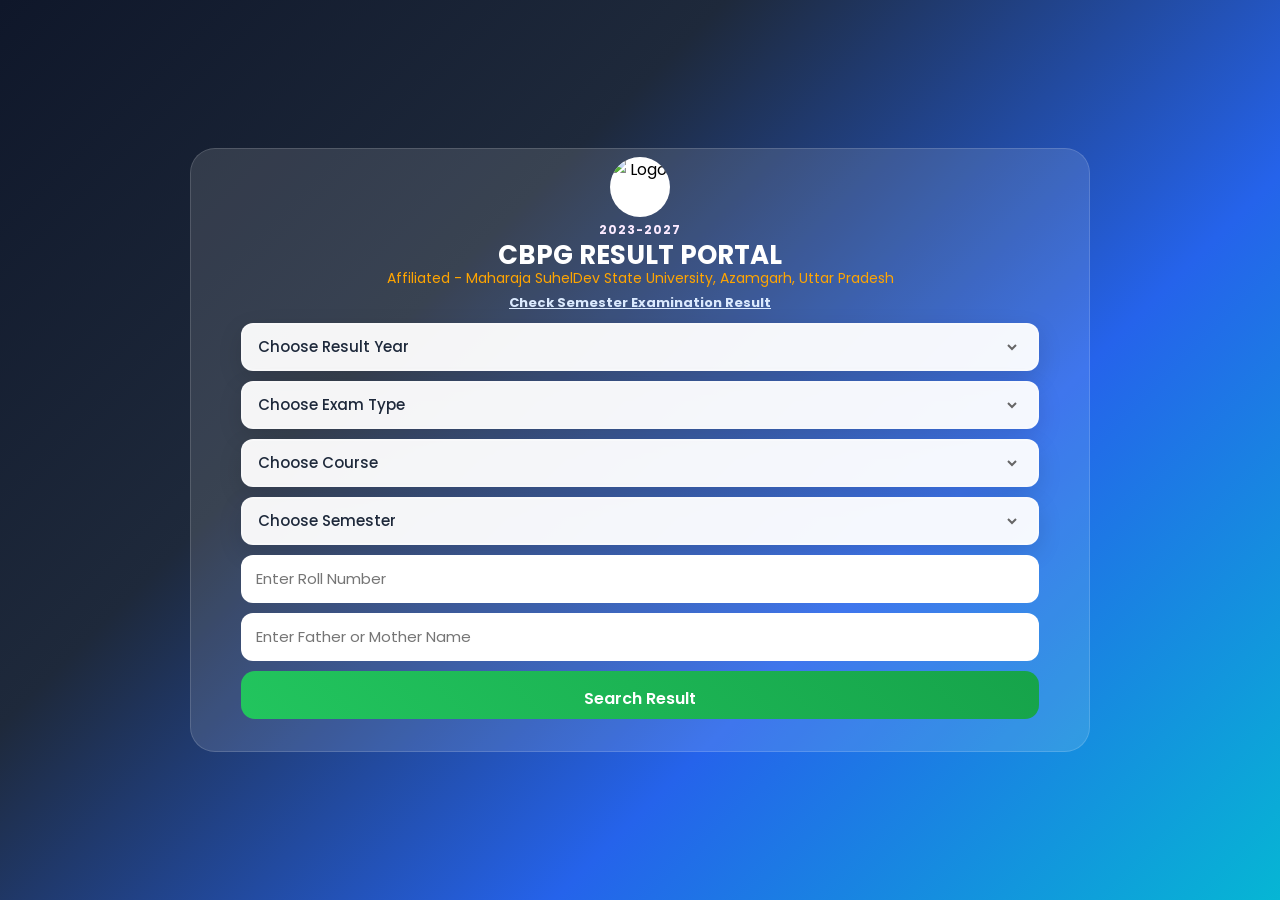
==== index.html @ 2b88bedb "Update index.html" ====
<!DOCTYPE html>
<html lang="en">
<head>
<meta charset="UTF-8">
<meta name="viewport" content="width=device-width, initial-scale=1.0">

<title>CBPG Result - Check Semester Examination Result</title>

<meta name="description"
content="CBPG RESULT PORTAL. Affiliated with Maharaja SuhelDev State University, Azamgarh, Uttar Pradesh. Check Semester Examination Results Online.">

<meta name="robots" content="index,follow,max-snippet:-1,max-image-preview:large">

<meta property="og:title" content="CBPG Result Portal - Affiliated with Maharaja SuhelDev University">
<meta property="og:description" content="Check Semester Examination Results Online">
<meta property="og:type" content="website">
<meta property="og:site_name" content="CBPG Result Portal">

<meta name="application-name" content="CBPG Result Portal">

<link rel="icon" type="image/png" sizes="512x512" href="favicon.png">
<link rel="apple-touch-icon" href="favicon.png">
<link href="https://fonts.googleapis.com/css2?family=Poppins:wght@300;400;500;600;700&display=swap" rel="stylesheet">

<style>
*{margin:0;padding:0;box-sizing:border-box;font-family:'Poppins',sans-serif;}
body{min-height:100vh;display:flex;justify-content:center;align-items:center;padding:0;
background:linear-gradient(135deg,#0f172a,#1e293b,#2563eb,#06b6d4);}
.portal-box{width:100%;max-width:520px;background:rgba(255,255,255,.12);backdrop-filter:none;
padding:25px;border-radius:25px;box-shadow:0 15px 50px rgba(0,0,0,.25);border:1px solid rgba(255,255,255,.15);}
.logo img{width:80px;height:80px;border-radius:50%;background:#fff;display:block;margin:auto;}
.logo{text-align:center;margin-top:-12px;margin-bottom:8px;}
.session-text{text-align:center;color:#fbeaff;font-size:15px;font-weight:700;letter-spacing:2px;margin:0 0 6px 0;}
.title{text-align:center;color:#fff;font-size:28px;font-weight:700;margin-bottom:-3px;}
.subtitle2{text-align:center;color:orange;margin-top:0;margin-bottom:14px;font-size:15px;}
.subtitle{text-align:center;color:#dbeafe;margin-top:-5px;margin-bottom:14px;font-size:14px;}
.input-group{margin-bottom:8px;}
label{display:block;margin-bottom:7px;color:#fff;font-size:14px;font-weight:500;}
input,select{width:100%;padding:12px 16px;border:none;outline:none;border-radius:14px;font-size:15px;}
input:focus,select:focus{transform:translateY(-2px);box-shadow:0 0 0 4px rgba(255,255,255,.25),0 8px 25px rgba(0,0,0,.15);}
.search-btn{width:100%;padding:15px;border:none;border-radius:14px;font-size:16px;font-weight:600;cursor:pointer;
background:linear-gradient(45deg,#22c55e,#16a34a);color:#fff;transition:.3s;}
.search-btn:hover{transform:translateY(-2px);}
#error{margin-top:12px;text-align:center;font-size:14px;font-weight:500;color:#fecaca;}
.loading{position:fixed;top:0;left:0;width:100%;height:100%;background:rgba(0,0,0,.75);display:none;
justify-content:center;align-items:center;flex-direction:column;z-index:9999;}
.loader{width:65px;height:65px;border:5px solid #fff;border-top:5px solid transparent;border-radius:50%;animation:spin 1s linear infinite;}
.loading p{color:#fff;margin-top:15px;font-size:16px;}
@keyframes spin{100%{transform:rotate(360deg);}}
.search-loader{position:relative;width:220px;height:130px;}
.paper{position:absolute;width:70px;height:90px;background:#e5e7eb;border-radius:8px;box-shadow:0 4px 10px rgba(0,0,0,.1);}
.paper::before{content:"";position:absolute;top:15px;left:12px;width:40px;height:4px;background:#cbd5e1;
box-shadow:0 12px #cbd5e1,0 24px #cbd5e1;}
.left{left:0;top:20px;animation:paperMove 2s infinite;}
.center{left:75px;top:10px;transform:scale(1.1);}
.right{right:0;top:20px;animation:paperMove 2s infinite reverse;}
.glass{position:absolute;left:85px;top:-5px;font-size:60px;animation:scan 2s infinite ease-in-out;}
@keyframes scan{0%{transform:translateX(-45px);}50%{transform:translateX(45px);}100%{transform:translateX(-45px);}}
@keyframes paperMove{0%,100%{opacity:.5;}50%{opacity:1;transform:translateY(-8px);}}
.loading-text{margin-top:20px;font-size:16px;font-weight:700;color:#ffffff;letter-spacing:1px;text-align:center;
text-shadow:0 0 10px rgba(255,255,255,.4);}
.loading-dots::after{content:"";animation:dots .8s infinite linear;}
@keyframes dots{0%{content:"";}25%{content:".";}50%{content:"..";}75%{content:"...";}100%{content:"";}}
select{cursor:pointer;appearance:none;-webkit-appearance:none;
background:#fff url("data:image/svg+xml,%3Csvg xmlns='http://www.w3.org/2000/svg' width='20' height='20' fill='none' stroke='%23666' stroke-width='2'%3E%3Cpolyline points='6 8 10 12 14 8'/%3E%3C/svg%3E") no-repeat right 15px center;
padding-right:45px;width:100%;padding:16px 50px 16px 16px;border:2px solid rgba(255,255,255,.25);
border-radius:18px;background-color:rgba(255,255,255,.95);font-size:16px;font-weight:500;color:#1e293b;
outline:none;transition:.3s;box-shadow:0 8px 25px rgba(0,0,0,.12);}
select:hover{transform:translateY(-2px);box-shadow:0 12px 30px rgba(0,0,0,.18);}
select:focus{border-color:#22c55e;box-shadow:0 0 0 4px rgba(34,197,94,.25);}
.seo-content{position:absolute;left:-9999px;width:1px;height:1px;overflow:hidden;}
.title h1{font-size:27px;font-weight:700;color:#fff;margin:0;}
@media(max-width:600px){
body{padding:10px;align-items:flex-start !important;padding-top:10px !important;}
.portal-box{padding:20px;border-radius:20px;margin-top:0 !important;}
.title{font-size:24px;}
input,select{font-size:16px;padding:16px;}
.search-btn{padding:16px;font-size:17px;}
}
@media (min-width:1024px){
.logo{margin-bottom:4px;}
.logo img{width:60px;height:60px;}
.input-group{margin-bottom:10px;}
.portal-box{width:900px !important;max-width:900px !important;background:rgba(255,255,255,.12);
backdrop-filter:none;padding:20px 50px !important;border-radius:25px;box-shadow:none;border:1px solid rgba(255,255,255,.15);}
input,select{height:48px !important;padding:10px 15px !important;font-size:15px !important;border-radius:12px !important;}
.search-btn{height:48px !important;font-size:16px !important;}
.session-text{font-size:12px !important;letter-spacing:1px;margin:2px 0 !important;}
.title h1{font-size:26px !important;line-height:1.1;}
.subtitle2{font-size:14px !important;line-height:1.3;margin-top:2px;margin-bottom:6px !important;}
.subtitle{font-size:13px !important;margin-top:0;margin-bottom:10px !important;}
select{font-size:18px;height:55px;}
option{font-size:18px;}
}
</style>

<script type="application/ld+json">
{
 "@context":"https://schema.org",
 "@type":"WebSite",
 "name":"CBPG Result Portal",
 "url":"https://cbpgresult-com.github.io/"
}
</script>
</head>

<body>

<div class="loading" id="loading">
  <div class="search-loader">
    <div class="paper left"></div>
    <div class="paper center"></div>
    <div class="paper right"></div>
    <div class="glass">🔍</div>
  </div>
  <div class="loading-text">Checking Details<span class="loading-dots"></span></div>
</div>

<div class="portal-box">

<div class="logo"><img src="https://i.ibb.co/NbcfLSm/po.jpg" alt="Logo"></div>
<div class="session-text">2023-2027</div>
<div class="title"><h1>CBPG RESULT PORTAL</h1></div>
<div class="subtitle2">Affiliated - Maharaja SuhelDev State University, Azamgarh, Uttar Pradesh</div>
<div class="subtitle"><B><U>Check Semester Examination Result</U></B></div>
<div class="seo-content">CBPG RESULT PORTAL. Affiliated with Maharaja SuhelDev State University, Azamgarh, Uttar Pradesh. Check Semester Examination Results Online.</div>

<div class="input-group">
<select id="year">
<option value="">Choose Result Year</option>
<option value="2024">2024</option>
<option value="2025">2025</option>
<option value="2026">2026</option>
</select>
</div>

<div class="input-group">
<select id="examType"><option value="">Choose Exam Type</option></select>
</div>

<div class="input-group">
<select id="course"><option value="">Choose Course</option></select>
</div>

<div class="input-group">
<select id="sem"><option value="">Choose Semester</option></select>
</div>

<div class="input-group">
<input type="tel" id="roll" placeholder="Enter Roll Number" inputmode="numeric" pattern="[0-9]*"
autocomplete="off" maxlength="15" oninput="this.value=this.value.replace(/[^0-9]/g,'')">
</div>

<div class="input-group">
<input type="text" id="father" placeholder="Enter Father or Mother Name">
</div>

<button class="search-btn" onclick="searchResult()">Search Result</button>

<div id="error"></div>

</div>

<script>

const SHOW_PG_2026 = true;
const SHOW_PROFESSIONAL_2026 = true;

const YEAR_WISE_SEMESTERS = {
  "2024":{ BSC:[1,2], BA:[1,2], BCOM:[1,2], MA:[1,2], BED:[1,2] },
  "2025":{ BSC:[1,2,3,4], BA:[1,2,3,4], BCOM:[1,2,3,4], MA:[1,2,3,4], BED:[1,2,3,4] },
  "2026":{ BSC:[3,4,5,6], BA:[3,5,6], BCOM:[3,5,6], MA:[3,4], BED:[3,4] }
};
const BACK_YEAR_WISE_SEMESTERS = { "2025":[1,2], "2026":[1,3] };

/* SEARCH RESULT -> REDIRECT TO A NEW, CLEAR RESULT PAGE (no popup) */
function searchResult(){

let roll = document.getElementById("roll").value.trim();
let examType = document.getElementById("examType").value;
let course = document.getElementById("course").value;
let sem = document.getElementById("sem").value;
let father = document.getElementById("father").value.trim();
let year = document.getElementById("year").value;

let error = document.getElementById("error");
error.innerHTML = "";

if(roll === ""){ error.innerHTML = "⚠ Please enter Roll Number"; return; }
if(year === ""){ error.innerHTML = "⚠ Please select Result Year"; return; }
if(examType === ""){ error.innerHTML = "⚠ Please select Exam Type"; return; }
if(course === ""){ error.innerHTML = "⚠ Please select Course"; return; }
if(sem === ""){ error.innerHTML = "⚠ Please select Semester"; return; }
if(father === ""){ error.innerHTML = "⚠ Please enter Father Name"; return; }

document.getElementById("loading").style.display = "flex";

/* CLEAR, PREDICTABLE URL — e.g. result.html?roll=2421205003&year=2026&sem=3 */
let params = new URLSearchParams({
year: year, examType: examType, course: course, sem: sem, roll: roll, father: father
});

setTimeout(function(){
window.location.href = "result.html?" + params.toString();
}, 400);

}

document.getElementById("examType").addEventListener("change", function(){
let course = document.getElementById("course");
let sem = document.getElementById("sem");
course.innerHTML = '<option value="">Choose Course</option>';
sem.innerHTML = '<option value="">Choose Semester</option>';

if(this.value === "UG"){
course.innerHTML += `<option value="BSC">B.Sc</option><option value="BCOM">B.Com</option><option value="BA">B.A</option>`;
}
if(this.value === "PG"){
course.innerHTML += `<option value="MA">M.A</option>`;
}
if(this.value === "PROFESSIONAL"){
course.innerHTML += `<option value="BED">B.Ed</option>`;
}
if(this.value === "BACKPAPER"){
course.innerHTML += `<option value="BSC">B.Sc</option><option value="BCOM">B.Com</option><option value="BA">B.A</option><option value="MA">M.A</option><option value="BED">B.Ed</option>`;
}
});

document.getElementById("course").addEventListener("change", function(){
let sem = document.getElementById("sem");
sem.innerHTML = '<option value="">Choose Semester</option>';
let examType = document.getElementById("examType").value;

if(examType === "BACKPAPER"){
let year = document.getElementById("year").value;
let semesters = BACK_YEAR_WISE_SEMESTERS[year] || [];
semesters.forEach(function(s){
let suffix = s==1 ? "st" : s==2 ? "nd" : s==3 ? "rd" : "th";
sem.innerHTML += `<option value="${s}">${s}${suffix} Semester</option>`;
});
return;
}

let year = document.getElementById("year").value;
let course = this.value;
let semesters = (YEAR_WISE_SEMESTERS[year] && YEAR_WISE_SEMESTERS[year][course]) || [];
semesters.forEach(function(s){
let suffix = s==1 ? "st" : s==2 ? "nd" : s==3 ? "rd" : "th";
sem.innerHTML += `<option value="${s}">${s}${suffix} Semester</option>`;
});
});

document.getElementById("year").addEventListener("change", function(){
let year = this.value;
let examType = document.getElementById("examType");

if(year === ""){
examType.innerHTML = '<option value="">Choose Exam Type</option>';
document.getElementById("course").innerHTML = '<option value="">Choose Course</option>';
document.getElementById("sem").innerHTML = '<option value="">Choose Semester</option>';
return;
}

if(year === "2024"){
examType.innerHTML = `<option value="">Choose Exam Type</option><option value="UG">UnderGraduate (UG)</option><option value="PG">PostGraduate (PG)</option><option value="PROFESSIONAL">PROFESSIONAL</option>`;
}
else if(year === "2025"){
examType.innerHTML = `<option value="">Choose Exam Type</option><option value="BACKPAPER">BACK_PAPER</option><option value="UG">UnderGraduate (UG)</option><option value="PG">PostGraduate (PG)</option><option value="PROFESSIONAL">PROFESSIONAL</option>`;
}
else if(year === "2026"){
let options = `<option value="">Choose Exam Type</option><option value="BACKPAPER">BACK_PAPER</option><option value="UG">UnderGraduate (UG)</option>`;
if(SHOW_PG_2026){ options += `<option value="PG">PostGraduate (PG)</option>`; }
if(SHOW_PROFESSIONAL_2026){ options += `<option value="PROFESSIONAL">PROFESSIONAL</option>`; }
examType.innerHTML = options;
}

document.getElementById("examType").value = "";
document.getElementById("sem").innerHTML = '<option value="">Choose Semester</option>';
document.getElementById("error").innerHTML = "";
});

</script>

</body>
</html>
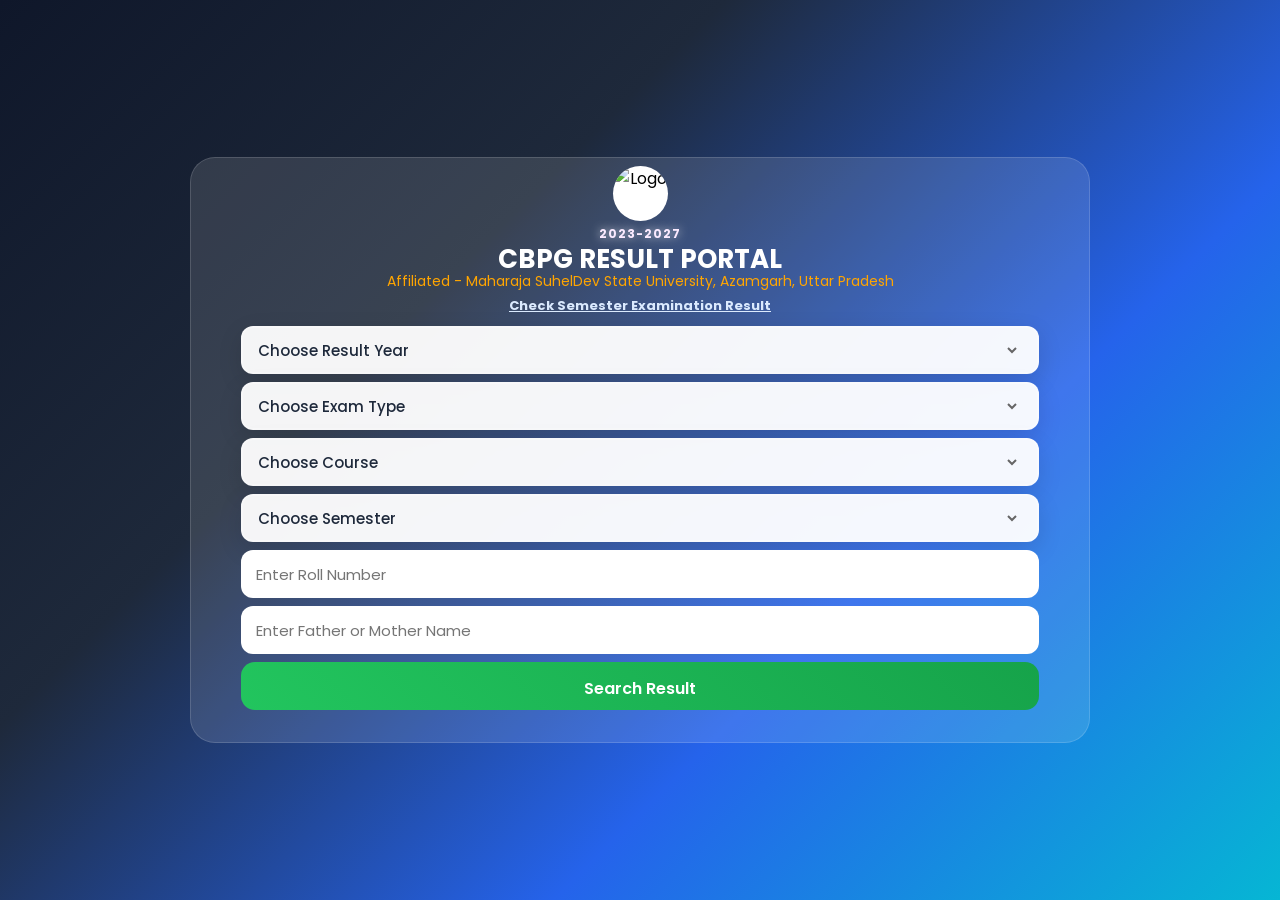
==== commit 7f485dd7: "Update index.html" ====
--- a/index.html
+++ b/index.html
@@ -23,74 +23,916 @@
 <link href="https://fonts.googleapis.com/css2?family=Poppins:wght@300;400;500;600;700&display=swap" rel="stylesheet">
 
 <style>
-*{margin:0;padding:0;box-sizing:border-box;font-family:'Poppins',sans-serif;}
-body{min-height:100vh;display:flex;justify-content:center;align-items:center;padding:0;
-background:linear-gradient(135deg,#0f172a,#1e293b,#2563eb,#06b6d4);}
-.portal-box{width:100%;max-width:520px;background:rgba(255,255,255,.12);backdrop-filter:none;
-padding:25px;border-radius:25px;box-shadow:0 15px 50px rgba(0,0,0,.25);border:1px solid rgba(255,255,255,.15);}
-.logo img{width:80px;height:80px;border-radius:50%;background:#fff;display:block;margin:auto;}
-.logo{text-align:center;margin-top:-12px;margin-bottom:8px;}
-.session-text{text-align:center;color:#fbeaff;font-size:15px;font-weight:700;letter-spacing:2px;margin:0 0 6px 0;}
-.title{text-align:center;color:#fff;font-size:28px;font-weight:700;margin-bottom:-3px;}
-.subtitle2{text-align:center;color:orange;margin-top:0;margin-bottom:14px;font-size:15px;}
-.subtitle{text-align:center;color:#dbeafe;margin-top:-5px;margin-bottom:14px;font-size:14px;}
-.input-group{margin-bottom:8px;}
-label{display:block;margin-bottom:7px;color:#fff;font-size:14px;font-weight:500;}
-input,select{width:100%;padding:12px 16px;border:none;outline:none;border-radius:14px;font-size:15px;}
-input:focus,select:focus{transform:translateY(-2px);box-shadow:0 0 0 4px rgba(255,255,255,.25),0 8px 25px rgba(0,0,0,.15);}
-.search-btn{width:100%;padding:15px;border:none;border-radius:14px;font-size:16px;font-weight:600;cursor:pointer;
-background:linear-gradient(45deg,#22c55e,#16a34a);color:#fff;transition:.3s;}
-.search-btn:hover{transform:translateY(-2px);}
-#error{margin-top:12px;text-align:center;font-size:14px;font-weight:500;color:#fecaca;}
-.loading{position:fixed;top:0;left:0;width:100%;height:100%;background:rgba(0,0,0,.75);display:none;
-justify-content:center;align-items:center;flex-direction:column;z-index:9999;}
-.loader{width:65px;height:65px;border:5px solid #fff;border-top:5px solid transparent;border-radius:50%;animation:spin 1s linear infinite;}
-.loading p{color:#fff;margin-top:15px;font-size:16px;}
-@keyframes spin{100%{transform:rotate(360deg);}}
-.search-loader{position:relative;width:220px;height:130px;}
-.paper{position:absolute;width:70px;height:90px;background:#e5e7eb;border-radius:8px;box-shadow:0 4px 10px rgba(0,0,0,.1);}
-.paper::before{content:"";position:absolute;top:15px;left:12px;width:40px;height:4px;background:#cbd5e1;
-box-shadow:0 12px #cbd5e1,0 24px #cbd5e1;}
-.left{left:0;top:20px;animation:paperMove 2s infinite;}
-.center{left:75px;top:10px;transform:scale(1.1);}
-.right{right:0;top:20px;animation:paperMove 2s infinite reverse;}
-.glass{position:absolute;left:85px;top:-5px;font-size:60px;animation:scan 2s infinite ease-in-out;}
-@keyframes scan{0%{transform:translateX(-45px);}50%{transform:translateX(45px);}100%{transform:translateX(-45px);}}
-@keyframes paperMove{0%,100%{opacity:.5;}50%{opacity:1;transform:translateY(-8px);}}
-.loading-text{margin-top:20px;font-size:16px;font-weight:700;color:#ffffff;letter-spacing:1px;text-align:center;
-text-shadow:0 0 10px rgba(255,255,255,.4);}
-.loading-dots::after{content:"";animation:dots .8s infinite linear;}
-@keyframes dots{0%{content:"";}25%{content:".";}50%{content:"..";}75%{content:"...";}100%{content:"";}}
-select{cursor:pointer;appearance:none;-webkit-appearance:none;
-background:#fff url("data:image/svg+xml,%3Csvg xmlns='http://www.w3.org/2000/svg' width='20' height='20' fill='none' stroke='%23666' stroke-width='2'%3E%3Cpolyline points='6 8 10 12 14 8'/%3E%3C/svg%3E") no-repeat right 15px center;
-padding-right:45px;width:100%;padding:16px 50px 16px 16px;border:2px solid rgba(255,255,255,.25);
-border-radius:18px;background-color:rgba(255,255,255,.95);font-size:16px;font-weight:500;color:#1e293b;
-outline:none;transition:.3s;box-shadow:0 8px 25px rgba(0,0,0,.12);}
-select:hover{transform:translateY(-2px);box-shadow:0 12px 30px rgba(0,0,0,.18);}
-select:focus{border-color:#22c55e;box-shadow:0 0 0 4px rgba(34,197,94,.25);}
-.seo-content{position:absolute;left:-9999px;width:1px;height:1px;overflow:hidden;}
-.title h1{font-size:27px;font-weight:700;color:#fff;margin:0;}
+
+*{
+margin:0;
+padding:0;
+box-sizing:border-box;
+font-family:'Poppins',sans-serif;
+}
+
+body{
+min-height:100vh;
+display:flex;
+justify-content:center;
+align-items:center;
+padding:0;
+
+
+background:
+linear-gradient(
+135deg,
+#0f172a,
+#1e293b,
+#2563eb,
+#06b6d4
+);
+
+}
+
+.portal-box{
+width:100%;
+max-width:520px;
+background:rgba(255,255,255,.12);
+backdrop-filter:none;
+padding:25px;
+border-radius:25px;
+box-shadow:0 15px 50px rgba(0,0,0,.25);
+border:1px solid rgba(255,255,255,.15);
+}
+
+
+
+.logo img{
+width:80px;
+height:80px;
+border-radius:50%;
+background:#fff;
+display:block;
+margin:auto;
+}
+.logo{
+text-align:center;
+margin-top:-12px;
+margin-bottom:8px;
+}
+
+.session-text{
+text-align:center;
+color:#fbeaff;
+font-size:15px;
+font-weight:700;
+letter-spacing:2px;
+margin:0 0 6px 0;   /* gap kam */
+}
+
+.title{
+text-align:center;
+color:#fff;
+font-size:28px;
+font-weight:700;
+margin-bottom:-3px;  /* new */
+}
+.subtitle2{
+text-align:center;
+color:orange;
+margin-top:0;
+margin-bottom:14px;  /* 25px tha */
+font-size:15px;
+}
+.subtitle{
+text-align:center;
+color:#dbeafe;
+margin-top:-5px;
+margin-bottom:14px;  /* 25px tha */
+font-size:14px;
+}
+.input-group{
+margin-bottom:8px;
+}
+
+label{
+display:block;
+margin-bottom:7px;
+color:#fff;
+font-size:14px;
+font-weight:500;
+}
+
+input,
+input,
+select{
+width:100%;
+padding:12px 16px;
+border:none;
+outline:none;
+border-radius:14px;
+font-size:15px;
+}
+
+input:focus,
+select:focus{
+transform:translateY(-2px);
+box-shadow:
+0 0 0 4px rgba(255,255,255,.25),
+0 8px 25px rgba(0,0,0,.15);
+}
+.search-btn{
+width:100%;
+padding:15px;
+border:none;
+border-radius:14px;
+font-size:16px;
+font-weight:600;
+cursor:pointer;
+background:linear-gradient(
+45deg,
+#22c55e,
+#16a34a
+);
+color:#fff;
+transition:.3s;
+}
+
+.search-btn:hover{
+transform:translateY(-2px);
+}
+
+#error{
+margin-top:12px;
+text-align:center;
+font-size:14px;
+font-weight:500;
+color:#fecaca;
+}
+
+.loading{
+position:fixed;
+top:0;
+left:0;
+width:100%;
+height:100%;
+background:rgba(0,0,0,.75);
+display:none;
+justify-content:center;
+align-items:center;
+flex-direction:column;
+z-index:9999;
+}
+
+.loader{
+width:65px;
+height:65px;
+border:5px solid #fff;
+border-top:5px solid transparent;
+border-radius:50%;
+animation:spin 1s linear infinite;
+}
+
+.loading p{
+color:#fff;
+margin-top:15px;
+font-size:16px;
+}
+
+@keyframes spin{
+100%{
+transform:rotate(360deg);
+}
+}
+
+.search-loader{
+position:relative;
+width:220px;
+height:130px;
+}
+
+.paper{
+position:absolute;
+width:70px;
+height:90px;
+background:#e5e7eb;
+border-radius:8px;
+box-shadow:0 4px 10px rgba(0,0,0,.1);
+}
+
+.paper::before{
+content:"";
+position:absolute;
+top:15px;
+left:12px;
+width:40px;
+height:4px;
+background:#cbd5e1;
+box-shadow:
+0 12px #cbd5e1,
+0 24px #cbd5e1;
+}
+
+.left{
+left:0;
+top:20px;
+animation:paperMove 2s infinite;
+}
+
+.center{
+left:75px;
+top:10px;
+transform:scale(1.1);
+}
+
+.right{
+right:0;
+top:20px;
+animation:paperMove 2s infinite reverse;
+}
+
+.glass{
+position:absolute;
+left:85px;
+top:-5px;
+font-size:60px;
+animation:scan 2s infinite ease-in-out;
+}
+
+@keyframes scan{
+0%{
+transform:translateX(-45px);
+}
+50%{
+transform:translateX(45px);
+}
+100%{
+transform:translateX(-45px);
+}
+}
+
+@keyframes paperMove{
+0%,100%{
+opacity:.5;
+}
+50%{
+opacity:1;
+transform:translateY(-8px);
+}
+}
+
+.loading-text{
+margin-top:20px;
+font-size:16px;
+font-weight:700;
+color:#ffffff;
+letter-spacing:1px;
+text-align:center;
+text-shadow:0 0 10px rgba(255,255,255,.4);
+
+/* animation hata diya */
+}
+/* RESULT POPUP */
+
+.popup{
+position:fixed;
+top:0;
+left:0;
+width:100%;
+height:100%;
+display:none;
+justify-content:center;
+align-items:center;
+background:rgba(0,0,0,.8);
+z-index:99999;
+}
+
+.popup-box{
+width:90%;
+max-width:380px;
+background:#fff;
+border-radius:25px;
+padding:30px;
+text-align:center;
+animation:zoomIn .4s ease;
+}
+
+@keyframes zoomIn{
+from{
+transform:scale(.6);
+opacity:0;
+}
+to{
+transform:scale(1);
+opacity:1;
+}
+}
+
+.success{
+width:95px;
+height:95px;
+margin:auto;
+border-radius:50%;
+display:flex;
+align-items:center;
+justify-content:center;
+font-size:48px;
+color:#fff;
+background:#22c55e;
+margin-bottom:15px;
+}
+
+.popup-title{
+font-size:26px;
+font-weight:700;
+color:#16a34a;
+margin-bottom:8px;
+}
+
+.student-name{
+font-size:20px;
+font-weight:600;
+color:#111827;
+margin-bottom:20px;
+}
+
+.download-btn{
+width:100%;
+padding:14px;
+border:none;
+border-radius:12px;
+background:linear-gradient(
+45deg,
+#2563eb,
+#06b6d4
+);
+color:white;
+font-size:15px;
+font-weight:600;
+cursor:pointer;
+margin-bottom:10px;
+}
+
+.close-btn{
+width:100%;
+padding:14px;
+border:none;
+border-radius:12px;
+background:#ef4444;
+color:#fff;
+font-size:15px;
+cursor:pointer;
+}
+/* Compact Inputs */
+input,
+select{
+    height:46px !important;
+    padding:8px 14px !important;
+    border-radius:12px !important;
+    font-size:15px !important;
+}
+
+.input-group{
+    margin-bottom:8px !important;
+}
+.result-screen{
+width:100%;
+height:100%;
+max-width:none;
+border-radius:0;
+display:flex;
+flex-direction:column;
+justify-content:center;
+align-items:center;
+padding:30px;
+}
+
+.frame-link{
+margin:15px 0 25px;
+font-size:15px;
+font-weight:500;
+color:#2563eb;
+word-break:break-all;
+background:#f3f4f6;
+padding:12px;
+border-radius:12px;
+width:100%;
+max-width:700px;
+}
+.popup-box.result-screen{
+position:relative;
+width:98%;
+max-width:1200px;
+height:98vh;
+background:#fff;
+border-radius:20px;
+padding:10px 15px 15px;
+display:flex;
+flex-direction:column;
+overflow:hidden;
+}
+@media (max-width:768px){
+
+.popup-box.result-screen{
+padding-top:30px !important;
+}
+
+  }
+.success{
+width:42px;
+height:42px;
+font-size:22px;
+margin:0 auto 5px;
+}
+
+.popup-title{
+font-size:14px;
+font-weight:700;
+margin-bottom:4px;
+color:#16a34a;
+}
+
+.student-name{
+display:inline-block;
+margin:4px auto 6px;
+padding:6px 12px;
+font-size:13px;
+font-weight:600;
+line-height:1.4;
+
+color:#fff;
+
+background:linear-gradient(
+90deg,
+#2563eb,
+#06b6d4,
+#22c55e
+);
+
+background-size:300% 300%;
+
+border-radius:10px;
+
+border:2px solid rgba(255,255,255,.8);
+
+animation:
+gradientMove 3s linear infinite,
+blinkBorder 1s infinite alternate;
+
+box-shadow:
+0 0 10px rgba(37,99,235,.4);
+
+max-width:90%;
+word-break:break-word;
+}
+@keyframes gradientMove{
+0%{background-position:0% 50%;}
+100%{background-position:100% 50%;}
+}
+
+@keyframes blinkBorder{
+0%{
+border-color:#fff;
+box-shadow:0 0 5px #fff;
+}
+100%{
+border-color:#22c55e;
+box-shadow:0 0 15px #22c55e;
+}
+}
+#resultFrame{
+width:100%;
+flex:1;
+border:none;
+border-radius:12px;
+background:#fff;
+}
+
+.download-btn{
+margin-top:10px;
+}
+
+select{
+cursor:pointer;
+appearance:none;
+-webkit-appearance:none;
+
+background:
+#fff
+url("data:image/svg+xml,%3Csvg xmlns='http://www.w3.org/2000/svg' width='18' height='18' viewBox='0 0 24 24' fill='none' stroke='%23666' stroke-width='2'%3E%3Cpolyline points='6 9 12 15 18 9'/%3E%3C/svg%3E")
+no-repeat right 15px center;
+
+padding-right:45px;
+}
+
 @media(max-width:600px){
-body{padding:10px;align-items:flex-start !important;padding-top:10px !important;}
-.portal-box{padding:20px;border-radius:20px;margin-top:0 !important;}
-.title{font-size:24px;}
-input,select{font-size:16px;padding:16px;}
-.search-btn{padding:16px;font-size:17px;}
-}
+
+body{
+padding:10px;
+}
+
+.portal-box{
+padding:20px;
+border-radius:20px;
+margin-top:0;
+}
+
+
+.title{
+font-size:24px;
+}
+
+input,
+select{
+font-size:16px;
+padding:16px;
+}
+
+.search-btn{
+padding:16px;
+font-size:17px;
+}
+
+}
+select{
+cursor:pointer;
+appearance:none;
+-webkit-appearance:none;
+
+background:
+#fff
+url("data:image/svg+xml,%3Csvg xmlns='http://www.w3.org/2000/svg' width='20' height='20' fill='%23666' viewBox='0 0 16 16'%3E%3Cpath d='M1.5 5.5L8 12l6.5-6.5' stroke='%23666' stroke-width='2' fill='none'/%3E%3C/svg%3E")
+no-repeat right 15px center;
+
+padding-right:45px;
+}
+select{
+width:100%;
+padding:16px 50px 16px 16px;
+border:2px solid rgba(255,255,255,.25);
+border-radius:18px;
+background:rgba(255,255,255,.95);
+font-size:16px;
+font-weight:500;
+color:#1e293b;
+cursor:pointer;
+outline:none;
+appearance:none;
+-webkit-appearance:none;
+transition:.3s;
+
+background-image:url("data:image/svg+xml,%3Csvg xmlns='http://www.w3.org/2000/svg' width='20' height='20' fill='none' stroke='%23666' stroke-width='2'%3E%3Cpolyline points='6 8 10 12 14 8'/%3E%3C/svg%3E");
+background-repeat:no-repeat;
+background-position:right 15px center;
+
+box-shadow:
+0 8px 25px rgba(0,0,0,.12);
+}
+
+select:hover{
+transform:translateY(-2px);
+box-shadow:
+0 12px 30px rgba(0,0,0,.18);
+}
+
+select:focus{
+border-color:#22c55e;
+box-shadow:
+0 0 0 4px rgba(34,197,94,.25);
+}
+label{
+display:block;
+margin-bottom:8px;
+font-size:15px;
+font-weight:700;
+color:#fff;
+letter-spacing:.3px;
+}
+
+.popup-close{
+position:absolute;
+top:10px;
+right:10px;
+width:32px;
+height:32px;
+border:none;
+border-radius:50%;
+background:#ef4444;
+color:#fff;
+font-size:20px;
+font-weight:bold;
+cursor:pointer;
+z-index:1000;
+}
+  @media(max-width:600px){
+
+.popup-close{
+top:150px !important;
+right:18px !important;
+}
+
+}
+.student-semester{
+margin-top:0;
+margin-bottom:5px;
+font-size:13px;
+font-weight:500;
+color:#6b7280;
+text-align:center;
+}
+.session-text{
+    text-align:center;
+    color:#fbeaff;
+    font-size:15px;
+    font-weight:700;
+    font-family:'Poppins',sans-serif;
+    letter-spacing:2px;
+    text-transform:uppercase;
+    text-shadow:0 0 10px rgba(255,255,255,0.8);
+    margin:3px 0;
+}
+@media(max-width:600px){
+
+body{
+align-items:flex-start !important;
+padding-top:10px !important;
+}
+
+.portal-box{
+margin-top:0 !important;
+}
+
+}
+.pdf-loading{
+display:flex;
+gap:10px;
+}
+
+.pdf-loading span{
+width:14px;
+height:14px;
+border-radius:50%;
+background:#2563eb;
+animation:dotJump 0.8s infinite ease-in-out;
+}
+
+.pdf-loading span:nth-child(2){
+animation-delay:.15s;
+}
+
+.pdf-loading span:nth-child(3){
+animation-delay:.3s;
+}
+
+@keyframes dotJump{
+
+0%,80%,100%{
+transform:translateY(0);
+opacity:.5;
+}
+
+40%{
+transform:translateY(-12px);
+opacity:1;
+}
+
+}
+
+.pdf-text{
+margin-top:18px;
+font-size:18px;
+font-weight:600;
+color:#2563eb;
+}
+.title h1{
+font-size:27px;
+font-weight:700;
+color:#fff;
+margin:0;
+}
+.seo-content{
+position:absolute;
+left:-9999px;
+width:1px;
+height:1px;
+overflow:hidden;
+}
+/* Laptop/Desktop Header Compact */
 @media (min-width:1024px){
-.logo{margin-bottom:4px;}
-.logo img{width:60px;height:60px;}
-.input-group{margin-bottom:10px;}
-.portal-box{width:900px !important;max-width:900px !important;background:rgba(255,255,255,.12);
-backdrop-filter:none;padding:20px 50px !important;border-radius:25px;box-shadow:none;border:1px solid rgba(255,255,255,.15);}
-input,select{height:48px !important;padding:10px 15px !important;font-size:15px !important;border-radius:12px !important;}
-.search-btn{height:48px !important;font-size:16px !important;}
-.session-text{font-size:12px !important;letter-spacing:1px;margin:2px 0 !important;}
-.title h1{font-size:26px !important;line-height:1.1;}
-.subtitle2{font-size:14px !important;line-height:1.3;margin-top:2px;margin-bottom:6px !important;}
-.subtitle{font-size:13px !important;margin-top:0;margin-bottom:10px !important;}
-select{font-size:18px;height:55px;}
-option{font-size:18px;}
+
+.logo{
+    margin-bottom:4px;
+}
+
+.logo img{
+    width:60px;
+    height:60px;
+}
+/* Input area wider */
+.input-group{
+    margin-bottom:10px;
+}
+/* Main Box */
+.portal-box{
+width:96%;
+max-width:1400px;
+background:rgba(255,255,255,.12);
+backdrop-filter:none;
+padding:20px 40px;
+border-radius:25px;
+box-shadow:none;
+border:1px solid rgba(255,255,255,.15);
+}
+/* Inputs */
+input,
+select{
+    width:100%;
+    padding:14px 18px;
+    font-size:16px;
+}
+
+/* Button */
+.search-btn{
+    padding:14px;
+    font-size:17px;
+}
+
+.session-text{
+    font-size:12px;
+    letter-spacing:1px;
+    margin:2px 0;
+}
+
+.title h1{
+    font-size:28px;
+    line-height:1.1;
+    margin:0;
+}
+
+.subtitle2{
+    font-size:14px;
+    line-height:1.3;
+    margin-top:2px;
+    margin-bottom:6px;
+}
+
+.subtitle{
+    font-size:14px;
+    margin-top:0;
+    margin-bottom:10px;
+}
+
+}
+
+/* DESKTOP / LAPTOP ONLY */
+@media screen and (min-width:1024px){
+
+body{
+    align-items:center !important;
+    padding:0 !important;
+}
+
+/* Main Card */
+.portal-box{
+    width:900px !important;
+    max-width:900px !important;
+    padding:20px 50px !important;
+}
+
+/* Logo */
+.logo img{
+    width:55px !important;
+    height:55px !important;
+}
+
+/* Heading */
+.session-text{
+    font-size:12px !important;
+    margin:2px 0 !important;
+}
+
+.title h1{
+    font-size:26px !important;
+    line-height:1.1 !important;
+}
+
+.subtitle2{
+    font-size:14px !important;
+    margin-bottom:6px !important;
+}
+
+.subtitle{
+    font-size:13px !important;
+    margin-bottom:10px !important;
+}
+
+/* Inputs */
+input,
+select{
+    height:48px !important;
+    padding:10px 15px !important;
+    font-size:15px !important;
+    border-radius:12px !important;
+}
+
+/* Gaps */
+.input-group{
+    margin-bottom:8px !important;
+}
+
+/* Button */
+.search-btn{
+    height:48px !important;
+    font-size:16px !important;
+}
+}
+@media (min-width:1024px){
+
+select{
+    font-size:18px;
+    height:55px;
+}
+
+option{
+    font-size:18px;
+}
+
+}
+#downloadLoader{
+display:none;
+position:fixed;
+top:20px;
+left:50%;
+transform:translateX(-50%);
+z-index:999999;
+background:none !important;
+width:100%;
+pointer-events:none;
+}
+
+.download-card{
+width:450px;
+max-width:95vw;
+background:#fff;
+border-radius:16px;
+padding:14px 16px;
+box-shadow:0 10px 30px rgba(0,0,0,.18);
+pointer-events:auto;
+}
+
+.download-row{
+display:flex;
+justify-content:space-between;
+align-items:center;
+font-size:14px;
+font-weight:600;
+margin-bottom:10px;
+color:#111827;
+}
+
+.progress-bar{
+width:100%;
+height:8px;
+background:#e5e7eb;
+border-radius:999px;
+overflow:hidden;
+}
+
+#progressFill{
+width:0%;
+height:100%;
+background:linear-gradient(
+90deg,
+#2563eb,
+#06b6d4,
+#22c55e
+);
+border-radius:999px;
+transition:width .25s ease;
+}
+
+#downloadText{
+margin-top:8px;
+font-size:12px;
+color:#6b7280;
+}
+.loading-text{
+margin-top:20px;
+font-size:16px;
+font-weight:700;
+color:#ffffff;
+letter-spacing:1px;
+text-align:center;
+text-shadow:0 0 10px rgba(255,255,255,.4);
+}
+
+.loading-dots::after{
+content:"";
+animation:dots .8s infinite linear;
+}
+
+@keyframes dots{
+0%{content:"";}
+25%{content:".";}
+50%{content:"..";}
+75%{content:"...";}
+100%{content:"";}
 }
 </style>
 
@@ -108,177 +950,834 @@
 
 <div class="loading" id="loading">
   <div class="search-loader">
+
     <div class="paper left"></div>
     <div class="paper center"></div>
     <div class="paper right"></div>
-    <div class="glass">🔍</div>
+
+    <div class="glass">
+      🔍
+    </div>
+
   </div>
-  <div class="loading-text">Checking Details<span class="loading-dots"></span></div>
+
+  <div class="loading-text">
+Fetching Result<span class="loading-dots"></span>
+</div>
 </div>
 
 <div class="portal-box">
 
-<div class="logo"><img src="https://i.ibb.co/NbcfLSm/po.jpg" alt="Logo"></div>
+<div class="logo">
+<img src="https://i.ibb.co/NbcfLSm/po.jpg" alt="Logo">
+</div>
 <div class="session-text">2023-2027</div>
-<div class="title"><h1>CBPG RESULT PORTAL</h1></div>
-<div class="subtitle2">Affiliated - Maharaja SuhelDev State University, Azamgarh, Uttar Pradesh</div>
-<div class="subtitle"><B><U>Check Semester Examination Result</U></B></div>
-<div class="seo-content">CBPG RESULT PORTAL. Affiliated with Maharaja SuhelDev State University, Azamgarh, Uttar Pradesh. Check Semester Examination Results Online.</div>
-
+<div class="title">
+<h1>CBPG RESULT PORTAL</h1>
+</div>
+<div class="subtitle2">
+Affiliated - Maharaja SuhelDev State University, Azamgarh, Uttar Pradesh
+</div>
+
+<div class="subtitle">
+<B><U>Check Semester Examination Result</U></B>
+</div>
+<div class="seo-content">
+CBPG RESULT PORTAL.
+Affiliated with Maharaja SuhelDev State University,
+Azamgarh, Uttar Pradesh.
+Check Semester Examination Results Online.
+</div>
 <div class="input-group">
 <select id="year">
 <option value="">Choose Result Year</option>
 <option value="2024">2024</option>
 <option value="2025">2025</option>
 <option value="2026">2026</option>
+
 </select>
 </div>
-
 <div class="input-group">
-<select id="examType"><option value="">Choose Exam Type</option></select>
-</div>
+
+
 
 <div class="input-group">
-<select id="course"><option value="">Choose Course</option></select>
+<label></label>
+<select id="examType">
+    <option value="">Choose Exam Type</option>
+</select>
 </div>
 
 <div class="input-group">
-<select id="sem"><option value="">Choose Semester</option></select>
+<label></label>
+<select id="course">
+<option value="">Choose Course</option>
+</select>
 </div>
 
 <div class="input-group">
-<input type="tel" id="roll" placeholder="Enter Roll Number" inputmode="numeric" pattern="[0-9]*"
-autocomplete="off" maxlength="15" oninput="this.value=this.value.replace(/[^0-9]/g,'')">
-</div>
+<select id="sem">
+<option value="">Choose Semester</option>
+</select>
+</div>
+
+<input
+type="tel"
+id="roll"
+placeholder="Enter Roll Number"
+inputmode="numeric"
+pattern="[0-9]*"
+autocomplete="off"
+maxlength="15"
+oninput="this.value=this.value.replace(/[^0-9]/g,'')">
 
 <div class="input-group">
-<input type="text" id="father" placeholder="Enter Father or Mother Name">
-</div>
-
-<button class="search-btn" onclick="searchResult()">Search Result</button>
+<label></label>
+<input
+type="text"
+id="father"
+placeholder="Enter Father or Mother Name">
+</div>
+
+<button class="search-btn"
+onclick="searchResult()">
+Search Result
+</button>
 
 <div id="error"></div>
 
 </div>
 
+<div class="popup" id="resultPopup">
+
+<div class="popup-box result-screen">
+<button class="popup-close" onclick="closePopup()">✕</button>
+
+<div class="success">✓</div>
+
+<div class="popup-title">
+Result Found
+</div>
+
+<div class="student-name" id="studentName"></div>
+
+<div class="student-semester" id="studentSemester"></div>
+
+<div id="pdfLoader" style="
+position:absolute;
+top:200px;
+left:15px;
+right:15px;
+bottom:80px;
+background:#fff;
+display:none;
+justify-content:center;
+align-items:center;
+flex-direction:column;
+z-index:999;
+border-radius:12px;
+">
+
+<div class="pdf-loading">
+
+<span></span>
+<span></span>
+<span></span>
+
+</div>
+
+<p class="pdf-text">
+Loading PDF...
+</p>
+
+</div>
+
+<iframe
+id="resultFrame"
+style="
+width:100%;
+height:75vh;
+border:none;
+border-radius:12px;
+margin-top:15px;
+background:#fff;">
+</iframe>
+
+<button
+id="actionBtn"
+class="download-btn"
+style="display:none"
+onclick="openFullResult()">
+</button>
+
+
+</div>
+
+</div>
+
+<div id="downloadLoader" class="top-download" aria-hidden="true">
+
+<div class="download-card">
+
+<div class="download-row">
+<span>📥 Downloading Result PDF</span>
+<span id="downloadPercent">0%</span>
+</div>
+
+<div class="progress-bar">
+<div id="progressFill"></div>
+</div>
+
+<div id="downloadText">
+Preparing file...
+</div>
+
+</div>
+
+</div>
+
 <script>
 
 const SHOW_PG_2026 = true;
-const SHOW_PROFESSIONAL_2026 = true;
-
+const SHOW_PROFESSIONAL_2026 = true
+
+const API_URL =
+"https://script.google.com/macros/s/AKfycbxE2TMnA4lpP_WgPa3_uf7wMXKIxFEkJof0tLUVUuIGUI7oVA6bn6QxQ1mZg3Ys2Oqu/exec";
+
+let resultLink = "";
 const YEAR_WISE_SEMESTERS = {
-  "2024":{ BSC:[1,2], BA:[1,2], BCOM:[1,2], MA:[1,2], BED:[1,2] },
-  "2025":{ BSC:[1,2,3,4], BA:[1,2,3,4], BCOM:[1,2,3,4], MA:[1,2,3,4], BED:[1,2,3,4] },
-  "2026":{ BSC:[3,4,5,6], BA:[3,5,6], BCOM:[3,5,6], MA:[3,4], BED:[3,4] }
+
+  "2024":{
+    BSC:[1,2],
+    BA:[1,2],
+    BCOM:[1,2],
+    MA:[1,2],
+    BED:[1,2]
+  },
+
+  "2025":{
+    BSC:[1,2,3,4],
+    BA:[1,2,3,4],
+    BCOM:[1,2,3,4],
+    MA:[1,2,3,4],
+    BED:[1,2,3,4]
+  },
+
+  "2026":{
+    BSC:[3,,4,5,6],
+    BA:[3,5,6],
+    BCOM:[3,5,6],
+    MA:[3,4],
+    BED:[3,4]
+  }
+
 };
-const BACK_YEAR_WISE_SEMESTERS = { "2025":[1,2], "2026":[1,3] };
-
-/* SEARCH RESULT -> REDIRECT TO A NEW, CLEAR RESULT PAGE (no popup) */
+const BACK_YEAR_WISE_SEMESTERS = {
+  "2025":[1,2],
+  "2026":[1,3]
+};
+/* CLOSE POPUP */
+
+function closePopup(){
+history.replaceState(null, "", location.href);
+document.getElementById("resultPopup").style.display = "none";
+
+document.getElementById("resultFrame").src = "";
+
+document.getElementById("pdfLoader").style.display = "none";
+resultLink = "";
+
+let btn = document.getElementById("actionBtn");
+
+btn.innerHTML = "";
+btn.style.display = "none";
+
+
+btn.style.background = "";
+
+btn.onclick = openFullResult;
+
+}
+/* OPEN FULL RESULT */
+
+async function openFullResult(){
+
+if(!resultLink) return;
+
+document.getElementById("downloadLoader").style.display="flex";
+
+let percent = 0;
+
+let timer = setInterval(function(){
+
+if(percent < 95){
+
+percent += 5;
+
+document.getElementById("downloadPercent").innerText =
+percent + "%";
+
+document.getElementById("progressFill").style.width =
+percent + "%";
+
+if(percent > 80){
+
+document.getElementById("downloadText").innerText =
+"Processing PDF...";
+
+}
+
+}
+
+},150);
+
+try{
+
+const response = await fetch(
+API_URL + "?download=" + encodeURIComponent(resultLink)
+);
+
+const base64 = await response.text();
+
+clearInterval(timer);
+
+document.getElementById("downloadPercent").innerText =
+"100%";
+document.getElementById("progressFill").style.width = "100%";
+
+document.getElementById("downloadText").innerText =
+"Download Completed ✓";
+
+let btn = document.getElementById("actionBtn");
+
+btn.innerHTML = "✅ Open PDF";
+btn.style.background = "#22c55e";
+
+btn.onclick = function(){
+window.open(resultLink, "_blank");
+};
+
+const byteCharacters = atob(base64);
+
+const byteNumbers = new Array(byteCharacters.length);
+
+for(let i=0;i<byteCharacters.length;i++){
+
+byteNumbers[i] =
+byteCharacters.charCodeAt(i);
+
+}
+
+const blob = new Blob(
+[new Uint8Array(byteNumbers)],
+{type:"application/pdf"}
+);
+
+const url = URL.createObjectURL(blob);
+
+const a = document.createElement("a");
+
+a.href = url;
+let rollNo =
+document.getElementById("roll").value.trim();
+
+let semester =
+document.getElementById("sem").value;
+
+let examType =
+document.getElementById("examType").value;
+
+if(examType === "BACKPAPER"){
+
+a.download =
+rollNo + "_BackPaper_Sem_" +
+semester +
+".pdf";
+
+}else{
+
+a.download =
+rollNo + "_Sem_" +
+semester +
+".pdf";
+
+}
+
+document.body.appendChild(a);
+
+a.click();
+
+a.remove();
+
+URL.revokeObjectURL(url);
+
+setTimeout(function(){
+
+document.getElementById("downloadLoader").style.display="none";
+
+document.getElementById("downloadPercent").innerText="0%";
+
+document.getElementById("progressFill").style.width="0%";
+
+document.getElementById("downloadText").innerText =
+"Preparing file...";
+
+},500);
+}catch(e){
+
+clearInterval(timer);
+
+document.getElementById("downloadLoader").style.display="none";
+
+alert("Download Failed");
+
+}
+
+}
+/* SEARCH RESULT */
+
 function searchResult(){
 
-let roll = document.getElementById("roll").value.trim();
-let examType = document.getElementById("examType").value;
-let course = document.getElementById("course").value;
-let sem = document.getElementById("sem").value;
-let father = document.getElementById("father").value.trim();
-let year = document.getElementById("year").value;
-
-let error = document.getElementById("error");
+let roll =
+document.getElementById("roll").value.trim();
+
+let examType =
+document.getElementById("examType").value;
+
+let course =
+document.getElementById("course").value;
+
+let sem =
+document.getElementById("sem").value;
+
+let father =
+document.getElementById("father").value.trim();
+
+let year =
+document.getElementById("year").value;
+
+let error =
+document.getElementById("error");
+
 error.innerHTML = "";
-
-if(roll === ""){ error.innerHTML = "⚠ Please enter Roll Number"; return; }
-if(year === ""){ error.innerHTML = "⚠ Please select Result Year"; return; }
-if(examType === ""){ error.innerHTML = "⚠ Please select Exam Type"; return; }
-if(course === ""){ error.innerHTML = "⚠ Please select Course"; return; }
-if(sem === ""){ error.innerHTML = "⚠ Please select Semester"; return; }
-if(father === ""){ error.innerHTML = "⚠ Please enter Father Name"; return; }
-
-document.getElementById("loading").style.display = "flex";
-
-/* CLEAR, PREDICTABLE URL — e.g. result.html?roll=2421205003&year=2026&sem=3 */
-let params = new URLSearchParams({
-year: year, examType: examType, course: course, sem: sem, roll: roll, father: father
+let isTimedOut = false;
+
+/* VALIDATION */
+
+if(roll === ""){
+
+error.innerHTML =
+"⚠ Please enter Roll Number";
+
+return;
+
+}
+if(year === ""){
+
+error.innerHTML =
+"⚠ Please select Result Year";
+
+return;
+
+}
+if(examType === ""){
+
+error.innerHTML =
+"⚠ Please select Exam Type";
+
+return;
+
+}
+
+if(course === ""){
+
+error.innerHTML =
+"⚠ Please select Course";
+
+return;
+
+}
+
+if(sem === ""){
+
+error.innerHTML =
+"⚠ Please select Semester";
+
+return;
+
+}
+
+if(father === ""){
+
+error.innerHTML =
+"⚠ Please enter Father Name";
+
+return;
+
+}
+
+/* SHOW LOADING */
+
+document.getElementById("loading")
+.style.display = "flex";
+
+/* API URL */
+
+let url =
+API_URL +
+"?year=" + encodeURIComponent(year) +
+"&roll=" + encodeURIComponent(roll) +
+"&examType=" + encodeURIComponent(examType) +
+"&course=" + encodeURIComponent(course) +
+"&sem=" + encodeURIComponent(sem) +
+"&father=" + encodeURIComponent(father);
+/* FETCH */
+
+
+const timeout = setTimeout(() => {
+
+isTimedOut = true;
+
+document.getElementById("loading").style.display = "none";
+
+error.innerHTML =
+"⛔ Internet Slow. Please try again.";
+
+},12000);
+
+fetch(url)
+
+.then(response => response.json())
+
+.then(data => {
+
+if(isTimedOut) return;
+
+clearTimeout(timeout);
+document.getElementById("loading")
+.style.display = "none";
+
+if(data.status === "notuploaded"){
+
+error.innerHTML =
+"<div style='text-align:center;'><span style='display:inline-block;background:#fee2e2;padding:8px 14px;border-radius:8px;border:2px solid #dc2626;color:#b91c1c;font-size:13px;font-weight:500;'>❌ RECORD NOT FOUND</span></div>";
+
+return;
+
+}
+
+if(data.status === "found"){
+let btn = document.getElementById("actionBtn");
+
+btn.innerHTML = "📄 Download Result";
+btn.style.display = "block";
+btn.style.background = "";
+
+btn.onclick = openFullResult;
+
+document.getElementById("studentName")
+.innerHTML =
+"👨‍🎓 " + (data.student || "Student");
+
+if(examType === "BACK PAPER" || examType === "BACKPAPER"){
+
+document.getElementById("studentSemester").innerHTML =
+"Semester : " + sem + " (BACK PAPER) " + year;
+
+}else{
+
+document.getElementById("studentSemester").innerHTML =
+"Semester : " + sem + " (" + year + ")";
+
+}
+resultLink =
+data.link || "";
+resultLink = data.link || "";
+
+const random = Math.random().toString(36).substring(2,12);
+
+window.location.href =
+"/" +
+roll +
+"-" +
+random +
+".result";
+
+}else{
+
+error.innerHTML =
+"<span style='font-size:18px;font-weight:700;'>🚫 RESULT NOT FOUND</span><br><small style='font-size:12px;font-weight:300;'>Record not available. Please enter correct details.</small>";
+}
+
+})
+
+.catch(err => {
+
+clearTimeout(timeout);
+document.getElementById("loading")
+.style.display =
+"none";
+
+error.innerHTML =
+"⚠  No Internet. Please connect Internet.";
+
+console.log(err);
+
 });
 
-setTimeout(function(){
-window.location.href = "result.html?" + params.toString();
-}, 400);
-
-}
-
-document.getElementById("examType").addEventListener("change", function(){
-let course = document.getElementById("course");
-let sem = document.getElementById("sem");
-course.innerHTML = '<option value="">Choose Course</option>';
-sem.innerHTML = '<option value="">Choose Semester</option>';
+}
+
+/* ESC CLOSE */
+
+document.addEventListener(
+"keydown",
+function(e){
+
+if(e.key === "Escape"){
+
+closePopup();
+
+}
+
+}
+);
+
+/* OUTSIDE CLICK CLOSE */
+
+window.onclick = function(event){
+
+let popup =
+document.getElementById("resultPopup");
+
+if(event.target === popup){
+
+closePopup();
+
+}
+
+};
+
+/* EXAM TYPE CHANGE */
+
+document.getElementById("examType")
+.addEventListener("change", function(){
+
+let course =
+document.getElementById("course");
+
+let sem =
+document.getElementById("sem");
+
+course.innerHTML =
+'<option value="">Choose Course</option>';
+
+sem.innerHTML =
+'<option value="">Choose Semester</option>';
 
 if(this.value === "UG"){
-course.innerHTML += `<option value="BSC">B.Sc</option><option value="BCOM">B.Com</option><option value="BA">B.A</option>`;
-}
+
+course.innerHTML += `
+<option value="BSC">B.Sc</option>
+<option value="BCOM">B.Com</option>
+<option value="BA">B.A</option>
+`;
+
+}
+
 if(this.value === "PG"){
-course.innerHTML += `<option value="MA">M.A</option>`;
+
+course.innerHTML += `
+<option value="MA">M.A</option>
+`;
+
 }
 if(this.value === "PROFESSIONAL"){
-course.innerHTML += `<option value="BED">B.Ed</option>`;
+
+course.innerHTML += `
+<option value="BED">B.Ed</option>
+`;
+
 }
 if(this.value === "BACKPAPER"){
-course.innerHTML += `<option value="BSC">B.Sc</option><option value="BCOM">B.Com</option><option value="BA">B.A</option><option value="MA">M.A</option><option value="BED">B.Ed</option>`;
+
+course.innerHTML += `
+<option value="BSC">B.Sc</option>
+<option value="BCOM">B.Com</option>
+<option value="BA">B.A</option>
+<option value="MA">M.A</option>
+<option value="BED">B.Ed</option>
+`;
+
 }
 });
 
-document.getElementById("course").addEventListener("change", function(){
-let sem = document.getElementById("sem");
-sem.innerHTML = '<option value="">Choose Semester</option>';
-let examType = document.getElementById("examType").value;
+/* COURSE CHANGE */
+
+document.getElementById("course")
+.addEventListener("change", function(){
+
+let sem =
+document.getElementById("sem");
+
+sem.innerHTML =
+'<option value="">Choose Semester</option>';
+
+let examType =
+document.getElementById("examType").value;
+
+/* BACK PAPER = PURANA SYSTEM */
 
 if(examType === "BACKPAPER"){
-let year = document.getElementById("year").value;
-let semesters = BACK_YEAR_WISE_SEMESTERS[year] || [];
+
+let year =
+document.getElementById("year").value;
+
+let semesters =
+BACK_YEAR_WISE_SEMESTERS[year] || [];
+
 semesters.forEach(function(s){
-let suffix = s==1 ? "st" : s==2 ? "nd" : s==3 ? "rd" : "th";
-sem.innerHTML += `<option value="${s}">${s}${suffix} Semester</option>`;
+
+let suffix =
+s==1 ? "st" :
+s==2 ? "nd" :
+s==3 ? "rd" : "th";
+
+sem.innerHTML +=
+`<option value="${s}">${s}${suffix} Semester</option>`;
+
 });
+
 return;
 }
 
-let year = document.getElementById("year").value;
-let course = this.value;
-let semesters = (YEAR_WISE_SEMESTERS[year] && YEAR_WISE_SEMESTERS[year][course]) || [];
+/* NORMAL RESULT = RELEASED SEM ONLY */
+
+let year =
+document.getElementById("year").value;
+
+let course =
+this.value;
+
+let semesters =
+(YEAR_WISE_SEMESTERS[year] &&
+ YEAR_WISE_SEMESTERS[year][course])
+|| [];
 semesters.forEach(function(s){
-let suffix = s==1 ? "st" : s==2 ? "nd" : s==3 ? "rd" : "th";
-sem.innerHTML += `<option value="${s}">${s}${suffix} Semester</option>`;
+
+let suffix =
+s==1 ? "st" :
+s==2 ? "nd" :
+s==3 ? "rd" : "th";
+
+sem.innerHTML +=
+`<option value="${s}">${s}${suffix} Semester</option>`;
+
 });
+
 });
 
-document.getElementById("year").addEventListener("change", function(){
+let btn = document.getElementById("actionBtn");
+
+btn.innerHTML = "📄 Download Result";
+btn.style.background = "";
+
+btn.onclick = openFullResult;
+
+window.addEventListener("popstate", function(){
+
+let popup = document.getElementById("resultPopup");
+
+if(popup.style.display === "flex"){
+
+closePopup();
+
+}
+
+});
+document.getElementById("year")
+.addEventListener("change", function(){
 let year = this.value;
 let examType = document.getElementById("examType");
-
 if(year === ""){
-examType.innerHTML = '<option value="">Choose Exam Type</option>';
-document.getElementById("course").innerHTML = '<option value="">Choose Course</option>';
-document.getElementById("sem").innerHTML = '<option value="">Choose Semester</option>';
-return;
+
+    examType.innerHTML =
+    '<option value="">Choose Exam Type</option>';
+
+    document.getElementById("course").innerHTML =
+    '<option value="">Choose Course</option>';
+
+    document.getElementById("sem").innerHTML =
+    '<option value="">Choose Semester</option>';
+
+    return;
 }
 
 if(year === "2024"){
-examType.innerHTML = `<option value="">Choose Exam Type</option><option value="UG">UnderGraduate (UG)</option><option value="PG">PostGraduate (PG)</option><option value="PROFESSIONAL">PROFESSIONAL</option>`;
+
+  examType.innerHTML = `
+  <option value="">Choose Exam Type</option>
+  <option value="UG">UnderGraduate (UG)</option>
+  <option value="PG">PostGraduate (PG)</option>
+  <option value="PROFESSIONAL">PROFESSIONAL</option>
+  `;
+
 }
 else if(year === "2025"){
-examType.innerHTML = `<option value="">Choose Exam Type</option><option value="BACKPAPER">BACK_PAPER</option><option value="UG">UnderGraduate (UG)</option><option value="PG">PostGraduate (PG)</option><option value="PROFESSIONAL">PROFESSIONAL</option>`;
+
+  examType.innerHTML = `
+  <option value="">Choose Exam Type</option>
+  <option value="BACKPAPER">BACK_PAPER</option>
+  <option value="UG">UnderGraduate (UG)</option>
+  <option value="PG">PostGraduate (PG)</option>
+  <option value="PROFESSIONAL">PROFESSIONAL</option>
+  `;
+
 }
 else if(year === "2026"){
-let options = `<option value="">Choose Exam Type</option><option value="BACKPAPER">BACK_PAPER</option><option value="UG">UnderGraduate (UG)</option>`;
-if(SHOW_PG_2026){ options += `<option value="PG">PostGraduate (PG)</option>`; }
-if(SHOW_PROFESSIONAL_2026){ options += `<option value="PROFESSIONAL">PROFESSIONAL</option>`; }
+
+let options = `
+<option value="">Choose Exam Type</option>
+<option value="BACKPAPER">BACK_PAPER</option>
+<option value="UG">UnderGraduate (UG)</option>
+`;
+
+if(SHOW_PG_2026){
+options += `<option value="PG">PostGraduate (PG)</option>`;
+}
+
+if(SHOW_PROFESSIONAL_2026){
+options += `<option value="PROFESSIONAL">PROFESSIONAL</option>`;
+}
+
 examType.innerHTML = options;
-}
-
+
+}
+
+// Exam Type Reset
 document.getElementById("examType").value = "";
-document.getElementById("sem").innerHTML = '<option value="">Choose Semester</option>';
+
+
+// Semester Reset
+document.getElementById("sem").innerHTML =
+'<option value="">Choose Semester</option>';
+
+// Error Clear
 document.getElementById("error").innerHTML = "";
+
+// Result Popup Close
+closePopup();
+
 });
-
+document.addEventListener("contextmenu", function(e){
+    e.preventDefault();
+});
+document.addEventListener("keydown", function(e){
+
+    if (e.keyCode == 123) { // F12
+        e.preventDefault();
+    }
+
+});
 </script>
 
 </body>
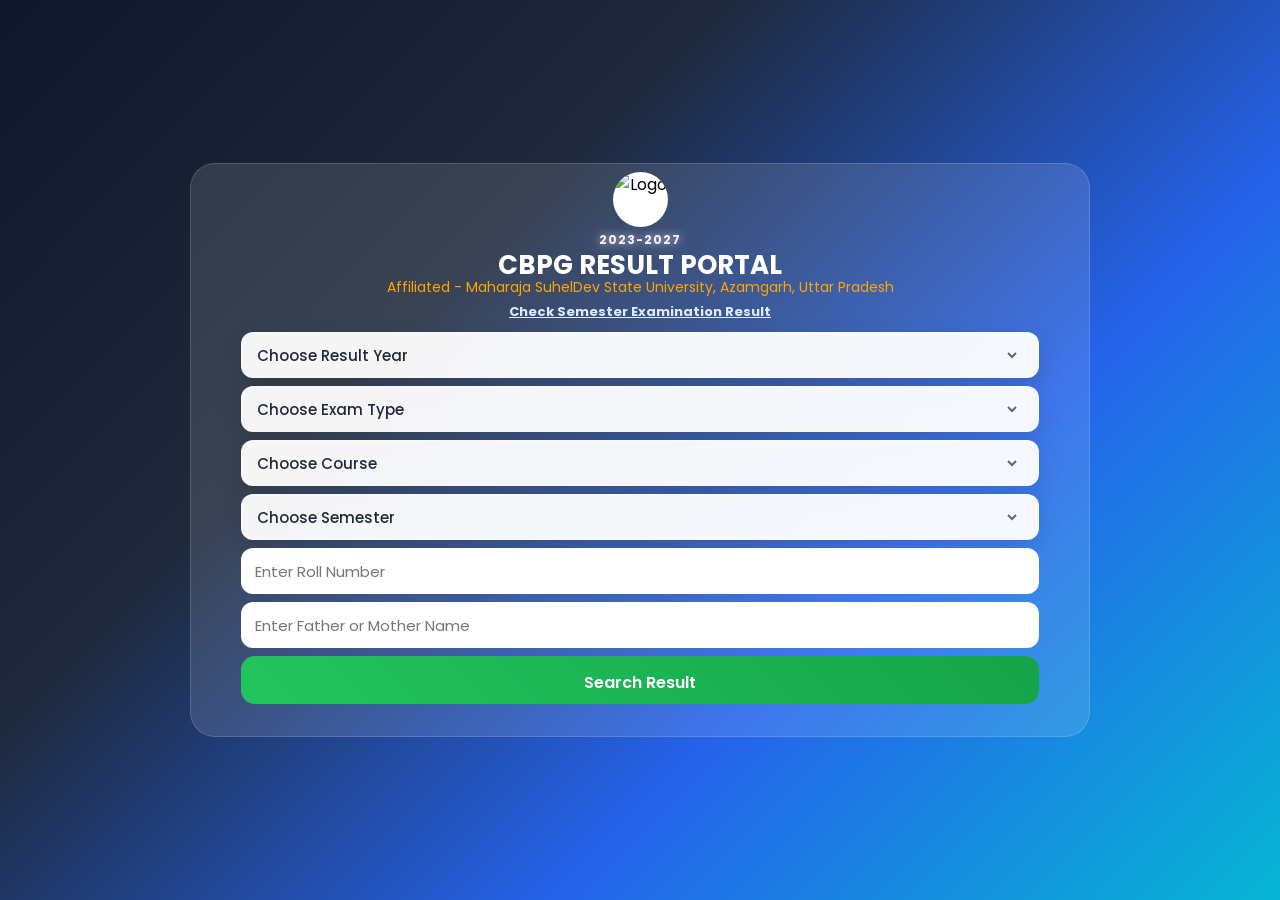
==== commit 14a7fc45: "Update index.html" ====
--- a/index.html
+++ b/index.html
@@ -285,227 +285,6 @@
 letter-spacing:1px;
 text-align:center;
 text-shadow:0 0 10px rgba(255,255,255,.4);
-
-/* animation hata diya */
-}
-/* RESULT POPUP */
-
-.popup{
-position:fixed;
-top:0;
-left:0;
-width:100%;
-height:100%;
-display:none;
-justify-content:center;
-align-items:center;
-background:rgba(0,0,0,.8);
-z-index:99999;
-}
-
-.popup-box{
-width:90%;
-max-width:380px;
-background:#fff;
-border-radius:25px;
-padding:30px;
-text-align:center;
-animation:zoomIn .4s ease;
-}
-
-@keyframes zoomIn{
-from{
-transform:scale(.6);
-opacity:0;
-}
-to{
-transform:scale(1);
-opacity:1;
-}
-}
-
-.success{
-width:95px;
-height:95px;
-margin:auto;
-border-radius:50%;
-display:flex;
-align-items:center;
-justify-content:center;
-font-size:48px;
-color:#fff;
-background:#22c55e;
-margin-bottom:15px;
-}
-
-.popup-title{
-font-size:26px;
-font-weight:700;
-color:#16a34a;
-margin-bottom:8px;
-}
-
-.student-name{
-font-size:20px;
-font-weight:600;
-color:#111827;
-margin-bottom:20px;
-}
-
-.download-btn{
-width:100%;
-padding:14px;
-border:none;
-border-radius:12px;
-background:linear-gradient(
-45deg,
-#2563eb,
-#06b6d4
-);
-color:white;
-font-size:15px;
-font-weight:600;
-cursor:pointer;
-margin-bottom:10px;
-}
-
-.close-btn{
-width:100%;
-padding:14px;
-border:none;
-border-radius:12px;
-background:#ef4444;
-color:#fff;
-font-size:15px;
-cursor:pointer;
-}
-/* Compact Inputs */
-input,
-select{
-    height:46px !important;
-    padding:8px 14px !important;
-    border-radius:12px !important;
-    font-size:15px !important;
-}
-
-.input-group{
-    margin-bottom:8px !important;
-}
-.result-screen{
-width:100%;
-height:100%;
-max-width:none;
-border-radius:0;
-display:flex;
-flex-direction:column;
-justify-content:center;
-align-items:center;
-padding:30px;
-}
-
-.frame-link{
-margin:15px 0 25px;
-font-size:15px;
-font-weight:500;
-color:#2563eb;
-word-break:break-all;
-background:#f3f4f6;
-padding:12px;
-border-radius:12px;
-width:100%;
-max-width:700px;
-}
-.popup-box.result-screen{
-position:relative;
-width:98%;
-max-width:1200px;
-height:98vh;
-background:#fff;
-border-radius:20px;
-padding:10px 15px 15px;
-display:flex;
-flex-direction:column;
-overflow:hidden;
-}
-@media (max-width:768px){
-
-.popup-box.result-screen{
-padding-top:30px !important;
-}
-
-  }
-.success{
-width:42px;
-height:42px;
-font-size:22px;
-margin:0 auto 5px;
-}
-
-.popup-title{
-font-size:14px;
-font-weight:700;
-margin-bottom:4px;
-color:#16a34a;
-}
-
-.student-name{
-display:inline-block;
-margin:4px auto 6px;
-padding:6px 12px;
-font-size:13px;
-font-weight:600;
-line-height:1.4;
-
-color:#fff;
-
-background:linear-gradient(
-90deg,
-#2563eb,
-#06b6d4,
-#22c55e
-);
-
-background-size:300% 300%;
-
-border-radius:10px;
-
-border:2px solid rgba(255,255,255,.8);
-
-animation:
-gradientMove 3s linear infinite,
-blinkBorder 1s infinite alternate;
-
-box-shadow:
-0 0 10px rgba(37,99,235,.4);
-
-max-width:90%;
-word-break:break-word;
-}
-@keyframes gradientMove{
-0%{background-position:0% 50%;}
-100%{background-position:100% 50%;}
-}
-
-@keyframes blinkBorder{
-0%{
-border-color:#fff;
-box-shadow:0 0 5px #fff;
-}
-100%{
-border-color:#22c55e;
-box-shadow:0 0 15px #22c55e;
-}
-}
-#resultFrame{
-width:100%;
-flex:1;
-border:none;
-border-radius:12px;
-background:#fff;
-}
-
-.download-btn{
-margin-top:10px;
 }
 
 select{
@@ -550,18 +329,7 @@
 }
 
 }
-select{
-cursor:pointer;
-appearance:none;
--webkit-appearance:none;
-
-background:
-#fff
-url("data:image/svg+xml,%3Csvg xmlns='http://www.w3.org/2000/svg' width='20' height='20' fill='%23666' viewBox='0 0 16 16'%3E%3Cpath d='M1.5 5.5L8 12l6.5-6.5' stroke='%23666' stroke-width='2' fill='none'/%3E%3C/svg%3E")
-no-repeat right 15px center;
-
-padding-right:45px;
-}
+
 select{
 width:100%;
 padding:16px 50px 16px 16px;
@@ -605,37 +373,6 @@
 letter-spacing:.3px;
 }
 
-.popup-close{
-position:absolute;
-top:10px;
-right:10px;
-width:32px;
-height:32px;
-border:none;
-border-radius:50%;
-background:#ef4444;
-color:#fff;
-font-size:20px;
-font-weight:bold;
-cursor:pointer;
-z-index:1000;
-}
-  @media(max-width:600px){
-
-.popup-close{
-top:150px !important;
-right:18px !important;
-}
-
-}
-.student-semester{
-margin-top:0;
-margin-bottom:5px;
-font-size:13px;
-font-weight:500;
-color:#6b7280;
-text-align:center;
-}
 .session-text{
     text-align:center;
     color:#fbeaff;
@@ -659,47 +396,6 @@
 }
 
 }
-.pdf-loading{
-display:flex;
-gap:10px;
-}
-
-.pdf-loading span{
-width:14px;
-height:14px;
-border-radius:50%;
-background:#2563eb;
-animation:dotJump 0.8s infinite ease-in-out;
-}
-
-.pdf-loading span:nth-child(2){
-animation-delay:.15s;
-}
-
-.pdf-loading span:nth-child(3){
-animation-delay:.3s;
-}
-
-@keyframes dotJump{
-
-0%,80%,100%{
-transform:translateY(0);
-opacity:.5;
-}
-
-40%{
-transform:translateY(-12px);
-opacity:1;
-}
-
-}
-
-.pdf-text{
-margin-top:18px;
-font-size:18px;
-font-weight:600;
-color:#2563eb;
-}
 .title h1{
 font-size:27px;
 font-weight:700;
@@ -724,11 +420,9 @@
     width:60px;
     height:60px;
 }
-/* Input area wider */
 .input-group{
     margin-bottom:10px;
 }
-/* Main Box */
 .portal-box{
 width:96%;
 max-width:1400px;
@@ -739,7 +433,6 @@
 box-shadow:none;
 border:1px solid rgba(255,255,255,.15);
 }
-/* Inputs */
 input,
 select{
     width:100%;
@@ -747,7 +440,6 @@
     font-size:16px;
 }
 
-/* Button */
 .search-btn{
     padding:14px;
     font-size:17px;
@@ -780,7 +472,6 @@
 
 }
 
-/* DESKTOP / LAPTOP ONLY */
 @media screen and (min-width:1024px){
 
 body{
@@ -788,20 +479,17 @@
     padding:0 !important;
 }
 
-/* Main Card */
 .portal-box{
     width:900px !important;
     max-width:900px !important;
     padding:20px 50px !important;
 }
 
-/* Logo */
 .logo img{
     width:55px !important;
     height:55px !important;
 }
 
-/* Heading */
 .session-text{
     font-size:12px !important;
     margin:2px 0 !important;
@@ -822,7 +510,6 @@
     margin-bottom:10px !important;
 }
 
-/* Inputs */
 input,
 select{
     height:48px !important;
@@ -831,12 +518,10 @@
     border-radius:12px !important;
 }
 
-/* Gaps */
 .input-group{
     margin-bottom:8px !important;
 }
 
-/* Button */
 .search-btn{
     height:48px !important;
     font-size:16px !important;
@@ -854,85 +539,18 @@
 }
 
 }
-#downloadLoader{
-display:none;
-position:fixed;
-top:20px;
-left:50%;
-transform:translateX(-50%);
-z-index:999999;
-background:none !important;
-width:100%;
-pointer-events:none;
-}
-
-.download-card{
-width:450px;
-max-width:95vw;
-background:#fff;
-border-radius:16px;
-padding:14px 16px;
-box-shadow:0 10px 30px rgba(0,0,0,.18);
-pointer-events:auto;
-}
-
-.download-row{
-display:flex;
-justify-content:space-between;
-align-items:center;
-font-size:14px;
-font-weight:600;
-margin-bottom:10px;
-color:#111827;
-}
-
-.progress-bar{
-width:100%;
-height:8px;
-background:#e5e7eb;
-border-radius:999px;
-overflow:hidden;
-}
-
-#progressFill{
-width:0%;
-height:100%;
-background:linear-gradient(
-90deg,
-#2563eb,
-#06b6d4,
-#22c55e
-);
-border-radius:999px;
-transition:width .25s ease;
-}
-
-#downloadText{
-margin-top:8px;
-font-size:12px;
-color:#6b7280;
-}
-.loading-text{
-margin-top:20px;
-font-size:16px;
-font-weight:700;
-color:#ffffff;
-letter-spacing:1px;
-text-align:center;
-text-shadow:0 0 10px rgba(255,255,255,.4);
-}
-
-.loading-dots::after{
-content:"";
-animation:dots .8s infinite linear;
-}
-
-@keyframes dots{
-0%{content:"";}
-25%{content:".";}
-50%{content:"..";}
-75%{content:"...";}
-100%{content:"";}
+
+/* Compact Inputs */
+input,
+select{
+    height:46px !important;
+    padding:8px 14px !important;
+    border-radius:12px !important;
+    font-size:15px !important;
+}
+
+.input-group{
+    margin-bottom:8px !important;
 }
 </style>
 
@@ -1048,94 +666,6 @@
 
 </div>
 
-<div class="popup" id="resultPopup">
-
-<div class="popup-box result-screen">
-<button class="popup-close" onclick="closePopup()">✕</button>
-
-<div class="success">✓</div>
-
-<div class="popup-title">
-Result Found
-</div>
-
-<div class="student-name" id="studentName"></div>
-
-<div class="student-semester" id="studentSemester"></div>
-
-<div id="pdfLoader" style="
-position:absolute;
-top:200px;
-left:15px;
-right:15px;
-bottom:80px;
-background:#fff;
-display:none;
-justify-content:center;
-align-items:center;
-flex-direction:column;
-z-index:999;
-border-radius:12px;
-">
-
-<div class="pdf-loading">
-
-<span></span>
-<span></span>
-<span></span>
-
-</div>
-
-<p class="pdf-text">
-Loading PDF...
-</p>
-
-</div>
-
-<iframe
-id="resultFrame"
-style="
-width:100%;
-height:75vh;
-border:none;
-border-radius:12px;
-margin-top:15px;
-background:#fff;">
-</iframe>
-
-<button
-id="actionBtn"
-class="download-btn"
-style="display:none"
-onclick="openFullResult()">
-</button>
-
-
-</div>
-
-</div>
-
-<div id="downloadLoader" class="top-download" aria-hidden="true">
-
-<div class="download-card">
-
-<div class="download-row">
-<span>📥 Downloading Result PDF</span>
-<span id="downloadPercent">0%</span>
-</div>
-
-<div class="progress-bar">
-<div id="progressFill"></div>
-</div>
-
-<div id="downloadText">
-Preparing file...
-</div>
-
-</div>
-
-</div>
-
 <script>
 
 const SHOW_PG_2026 = true;
@@ -1144,7 +674,6 @@
 const API_URL =
 "https://script.google.com/macros/s/AKfycbxE2TMnA4lpP_WgPa3_uf7wMXKIxFEkJof0tLUVUuIGUI7oVA6bn6QxQ1mZg3Ys2Oqu/exec";
 
-let resultLink = "";
 const YEAR_WISE_SEMESTERS = {
 
   "2024":{
@@ -1176,174 +705,17 @@
   "2025":[1,2],
   "2026":[1,3]
 };
-/* CLOSE POPUP */
-
-function closePopup(){
-history.replaceState(null, "", location.href);
-document.getElementById("resultPopup").style.display = "none";
-
-document.getElementById("resultFrame").src = "";
-
-document.getElementById("pdfLoader").style.display = "none";
-resultLink = "";
-
-let btn = document.getElementById("actionBtn");
-
-btn.innerHTML = "";
-btn.style.display = "none";
-
-
-btn.style.background = "";
-
-btn.onclick = openFullResult;
-
-}
-/* OPEN FULL RESULT */
-
-async function openFullResult(){
-
-if(!resultLink) return;
-
-document.getElementById("downloadLoader").style.display="flex";
-
-let percent = 0;
-
-let timer = setInterval(function(){
-
-if(percent < 95){
-
-percent += 5;
-
-document.getElementById("downloadPercent").innerText =
-percent + "%";
-
-document.getElementById("progressFill").style.width =
-percent + "%";
-
-if(percent > 80){
-
-document.getElementById("downloadText").innerText =
-"Processing PDF...";
-
-}
-
-}
-
-},150);
-
-try{
-
-const response = await fetch(
-API_URL + "?download=" + encodeURIComponent(resultLink)
-);
-
-const base64 = await response.text();
-
-clearInterval(timer);
-
-document.getElementById("downloadPercent").innerText =
-"100%";
-document.getElementById("progressFill").style.width = "100%";
-
-document.getElementById("downloadText").innerText =
-"Download Completed ✓";
-
-let btn = document.getElementById("actionBtn");
-
-btn.innerHTML = "✅ Open PDF";
-btn.style.background = "#22c55e";
-
-btn.onclick = function(){
-window.open(resultLink, "_blank");
-};
-
-const byteCharacters = atob(base64);
-
-const byteNumbers = new Array(byteCharacters.length);
-
-for(let i=0;i<byteCharacters.length;i++){
-
-byteNumbers[i] =
-byteCharacters.charCodeAt(i);
-
-}
-
-const blob = new Blob(
-[new Uint8Array(byteNumbers)],
-{type:"application/pdf"}
-);
-
-const url = URL.createObjectURL(blob);
-
-const a = document.createElement("a");
-
-a.href = url;
-let rollNo =
+
+/* SEARCH RESULT — ab popup ki jagah naye page par navigate karega */
+
+function searchResult(){
+
+let roll =
 document.getElementById("roll").value.trim();
-
-let semester =
-document.getElementById("sem").value;
 
 let examType =
 document.getElementById("examType").value;
 
-if(examType === "BACKPAPER"){
-
-a.download =
-rollNo + "_BackPaper_Sem_" +
-semester +
-".pdf";
-
-}else{
-
-a.download =
-rollNo + "_Sem_" +
-semester +
-".pdf";
-
-}
-
-document.body.appendChild(a);
-
-a.click();
-
-a.remove();
-
-URL.revokeObjectURL(url);
-
-setTimeout(function(){
-
-document.getElementById("downloadLoader").style.display="none";
-
-document.getElementById("downloadPercent").innerText="0%";
-
-document.getElementById("progressFill").style.width="0%";
-
-document.getElementById("downloadText").innerText =
-"Preparing file...";
-
-},500);
-}catch(e){
-
-clearInterval(timer);
-
-document.getElementById("downloadLoader").style.display="none";
-
-alert("Download Failed");
-
-}
-
-}
-/* SEARCH RESULT */
-
-function searchResult(){
-
-let roll =
-document.getElementById("roll").value.trim();
-
-let examType =
-document.getElementById("examType").value;
-
 let course =
 document.getElementById("course").value;
 
@@ -1365,55 +737,28 @@
 /* VALIDATION */
 
 if(roll === ""){
-
-error.innerHTML =
-"⚠ Please enter Roll Number";
-
+error.innerHTML = "⚠ Please enter Roll Number";
 return;
-
 }
 if(year === ""){
-
-error.innerHTML =
-"⚠ Please select Result Year";
-
+error.innerHTML = "⚠ Please select Result Year";
 return;
-
 }
 if(examType === ""){
-
-error.innerHTML =
-"⚠ Please select Exam Type";
-
+error.innerHTML = "⚠ Please select Exam Type";
 return;
-
-}
-
+}
 if(course === ""){
-
-error.innerHTML =
-"⚠ Please select Course";
-
+error.innerHTML = "⚠ Please select Course";
 return;
-
-}
-
+}
 if(sem === ""){
-
-error.innerHTML =
-"⚠ Please select Semester";
-
+error.innerHTML = "⚠ Please select Semester";
 return;
-
-}
-
+}
 if(father === ""){
-
-error.innerHTML =
-"⚠ Please enter Father Name";
-
+error.innerHTML = "⚠ Please enter Father Name";
 return;
-
 }
 
 /* SHOW LOADING */
@@ -1431,8 +776,8 @@
 "&course=" + encodeURIComponent(course) +
 "&sem=" + encodeURIComponent(sem) +
 "&father=" + encodeURIComponent(father);
+
 /* FETCH */
-
 
 const timeout = setTimeout(() => {
 
@@ -1467,41 +812,28 @@
 }
 
 if(data.status === "found"){
-let btn = document.getElementById("actionBtn");
-
-btn.innerHTML = "📄 Download Result";
-btn.style.display = "block";
-btn.style.background = "";
-
-btn.onclick = openFullResult;
-
-document.getElementById("studentName")
-.innerHTML =
-"👨‍🎓 " + (data.student || "Student");
-
-if(examType === "BACK PAPER" || examType === "BACKPAPER"){
-
-document.getElementById("studentSemester").innerHTML =
-"Semester : " + sem + " (BACK PAPER) " + year;
-
-}else{
-
-document.getElementById("studentSemester").innerHTML =
-"Semester : " + sem + " (" + year + ")";
-
-}
-resultLink =
-data.link || "";
-resultLink = data.link || "";
-
-const random = Math.random().toString(36).substring(2,12);
-
-window.location.href =
-"/" +
-roll +
-"-" +
-random +
-".result";
+
+/* Popup dikhane ki jagah, result data sessionStorage me save karte hain
+   (kyunki fancy static-jaisi URL me query string nahi daal sakte),
+   phir /ROLLNO/xxxx.result URL par navigate karte hain. Us URL par
+   koi real file nahi hoti, isliye GitHub Pages automatically 404.html
+   serve karta hai — jo humne is data ko render karne ke liye bana
+   rakha hai. Result URL bar me bilkul static file jaisa dikhega. */
+
+let payload = {
+student : data.student || "Student",
+link    : data.link || "",
+sem     : sem,
+year    : year,
+examType: examType
+};
+
+try{
+sessionStorage.setItem("cbpg_result_" + roll, JSON.stringify(payload));
+}catch(e){}
+
+/* URL format: /ROLLNO/anything.result */
+window.location.href = "/" + encodeURIComponent(roll) + "/result-" + Date.now() + ".result";
 
 }else{
 
@@ -1526,36 +858,6 @@
 });
 
 }
-
-/* ESC CLOSE */
-
-document.addEventListener(
-"keydown",
-function(e){
-
-if(e.key === "Escape"){
-
-closePopup();
-
-}
-
-}
-);
-
-/* OUTSIDE CLICK CLOSE */
-
-window.onclick = function(event){
-
-let popup =
-document.getElementById("resultPopup");
-
-if(event.target === popup){
-
-closePopup();
-
-}
-
-};
 
 /* EXAM TYPE CHANGE */
 
@@ -1676,24 +978,6 @@
 
 });
 
-let btn = document.getElementById("actionBtn");
-
-btn.innerHTML = "📄 Download Result";
-btn.style.background = "";
-
-btn.onclick = openFullResult;
-
-window.addEventListener("popstate", function(){
-
-let popup = document.getElementById("resultPopup");
-
-if(popup.style.display === "flex"){
-
-closePopup();
-
-}
-
-});
 document.getElementById("year")
 .addEventListener("change", function(){
 let year = this.value;
@@ -1764,9 +1048,6 @@
 // Error Clear
 document.getElementById("error").innerHTML = "";
 
-// Result Popup Close
-closePopup();
-
 });
 document.addEventListener("contextmenu", function(e){
     e.preventDefault();
